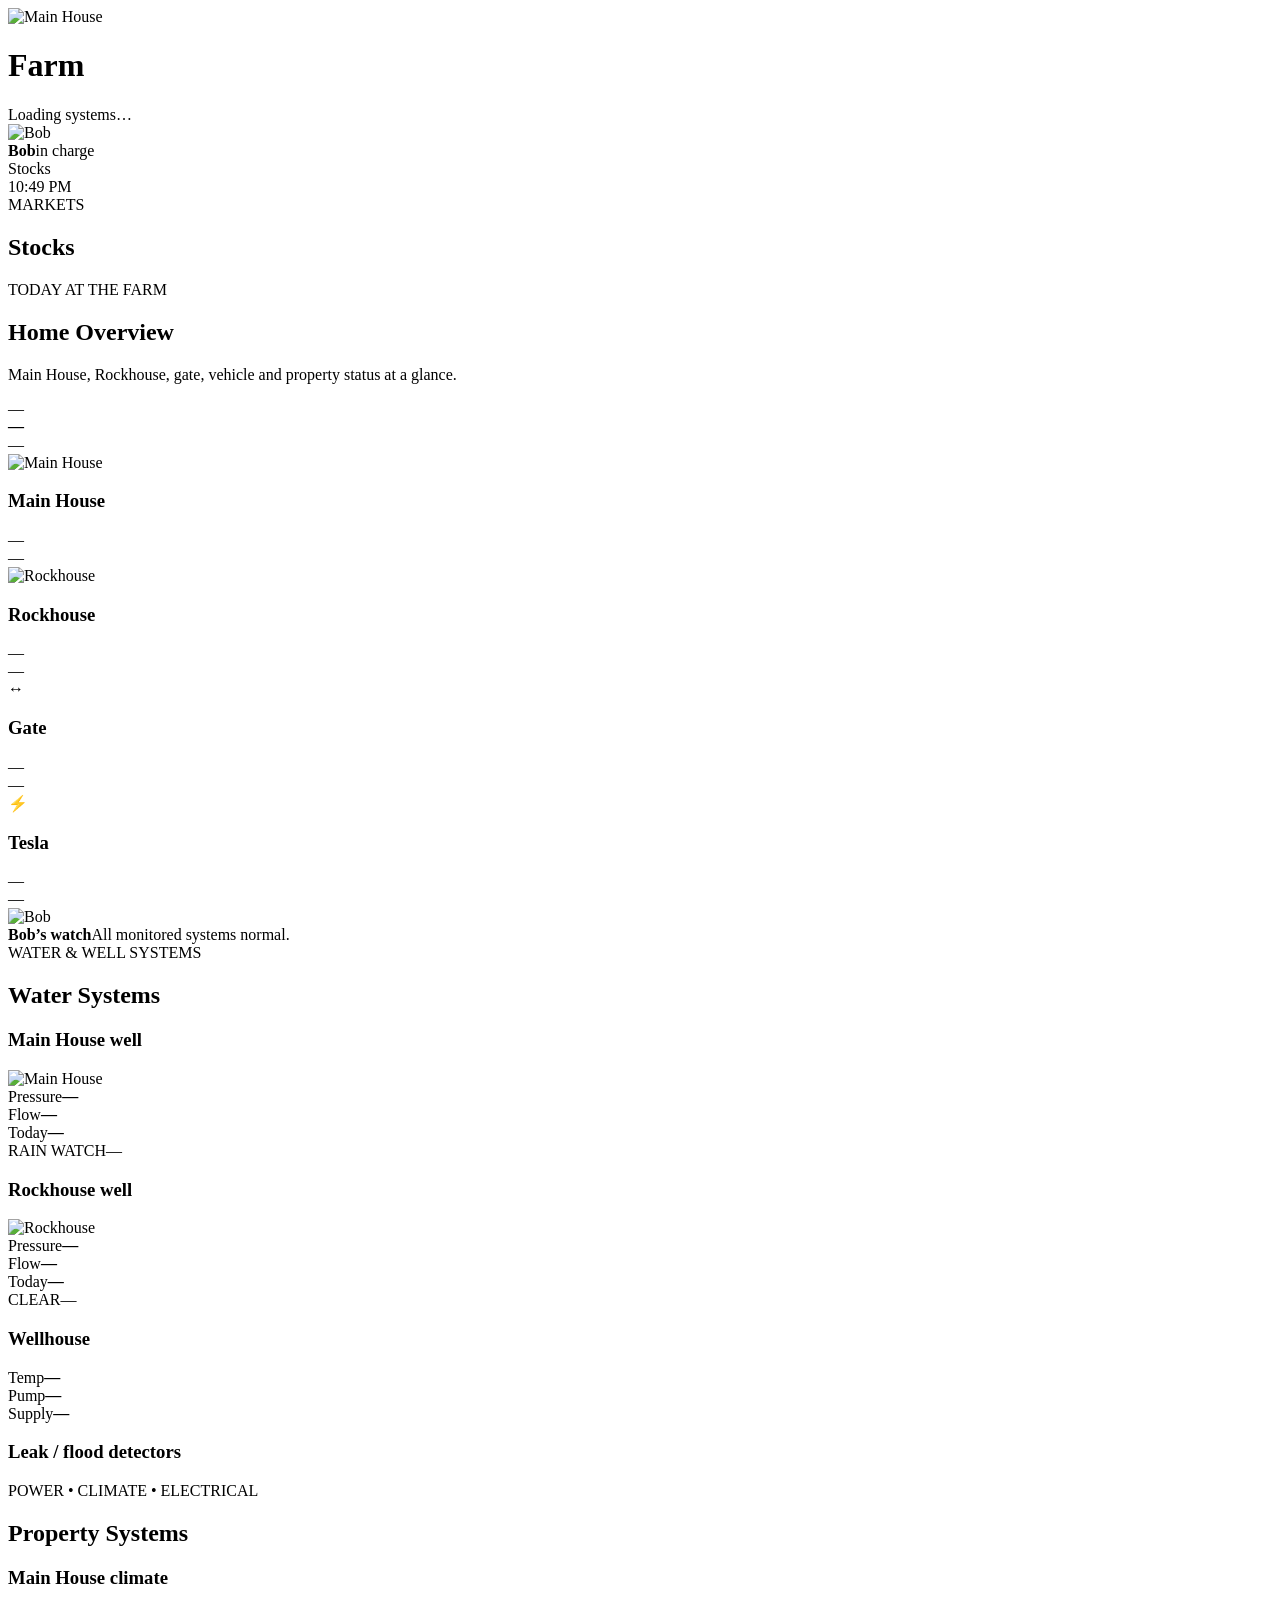
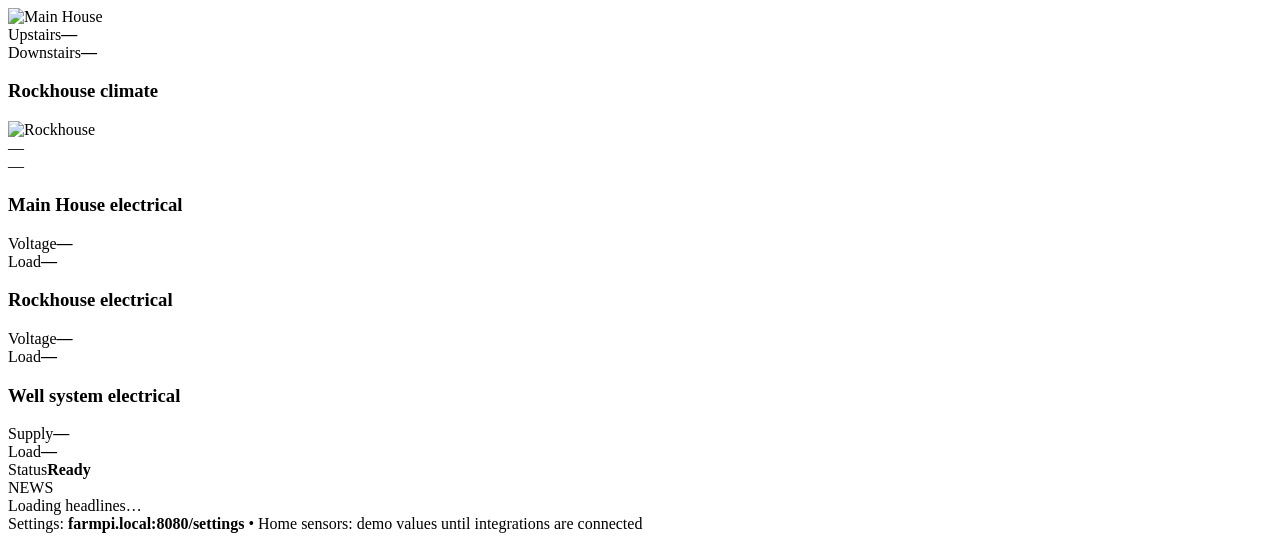
==== stockpi/templates/dashboard.html @ eccbd4d4 "Repair Farm dashboard and integrate custom artwork with safe fallbacks" ====
<!doctype html>
<html>
<head>
<meta charset="utf-8">
<meta name="viewport" content="width=device-width,initial-scale=1">
<title>Farm</title>
<link rel="stylesheet" href="/static/style.css">
</head>
<body class="farm-light">
<header>
  <div class="brand">
    <div class="brand-mark">
      <img src="/static/art1/main-house.png" data-fallback="/static/242E7528-C848-41B1-972E-24E23B4DE69F.png" onerror="useFallback(this)" alt="Main House">
    </div>
    <div><h1>Farm</h1><div id="status">Loading systems…</div></div>
  </div>
  <div class="header-right-wrap">
    <div class="bob-status">
      <img src="/static/art1/bob.png" data-fallback="/static/0CDB6933-4ACC-42AC-9089-600D0BDC904E.png" onerror="useFallback(this)" alt="Bob">
      <div><b>Bob</b><span>in charge</span></div>
    </div>
    <div class="header-right"><div id="screenName">Stocks</div><div id="clock"></div></div>
  </div>
</header>

<div class="rotation-dots" id="dots"></div>

<main class="screens">
<section class="screen active" data-screen="stocks">
  <div class="eyebrow">MARKETS</div><h2>Stocks</h2><div id="rows"></div>
</section>

<section class="screen" data-screen="home">
  <div class="eyebrow">TODAY AT THE FARM</div>
  <div class="hero-row"><div><h2>Home Overview</h2><p class="lede">Main House, Rockhouse, gate, vehicle and property status at a glance.</p></div><div class="weather"><div class="weather-temp" id="wTemp">—</div><div><b id="wCond">—</b><br><span id="wDetail">—</span></div></div></div>
  <div class="card-grid">
    <article class="card house art-card">
      <img class="card-art" src="/static/art1/main-house.png" data-fallback="/static/242E7528-C848-41B1-972E-24E23B4DE69F.png" onerror="useFallback(this)" alt="Main House">
      <h3>Main House</h3><div class="big" id="mainTemp">—</div><div class="muted" id="mainClimate">—</div>
    </article>
    <article class="card rock art-card">
      <img class="card-art" src="/static/art1/rockhouse.png" data-fallback="/static/38C388BD-A21A-4A6D-9EC6-14B5CC26F7C1.png" onerror="useFallback(this)" alt="Rockhouse">
      <h3>Rockhouse</h3><div class="big" id="rockTemp">—</div><div class="muted" id="rockClimate">—</div>
    </article>
    <article class="card gate"><div class="icon">↔</div><h3>Gate</h3><div class="big" id="gateState">—</div><div class="muted" id="gateDetail">—</div></article>
    <article class="card tesla"><div class="icon">⚡</div><h3>Tesla</h3><div class="big" id="teslaCharge">—</div><div class="muted" id="teslaDetail">—</div></article>
  </div>
  <div class="bob-note"><img src="/static/art1/bob.png" data-fallback="/static/0CDB6933-4ACC-42AC-9089-600D0BDC904E.png" onerror="useFallback(this)" alt="Bob"><div><b>Bob’s watch</b><span>All monitored systems normal.</span></div></div>
</section>

<section class="screen" data-screen="water">
  <div class="eyebrow">WATER & WELL SYSTEMS</div><h2>Water Systems</h2>
  <div class="water-grid">
    <article class="card water-card">
      <div class="card-title-art"><h3>Main House well</h3><img src="/static/art1/main-house.png" data-fallback="/static/242E7528-C848-41B1-972E-24E23B4DE69F.png" onerror="useFallback(this)" alt="Main House"></div>
      <div class="metric-row"><div><span>Pressure</span><b id="mwPressure">—</b></div><div><span>Flow</span><b id="mwFlow">—</b></div><div><span>Today</span><b id="mwToday">—</b></div></div>
      <div class="status-line"><span class="pill watch">RAIN WATCH</span><span id="mwQuality">—</span></div>
    </article>
    <article class="card water-card">
      <div class="card-title-art"><h3>Rockhouse well</h3><img src="/static/art1/rockhouse.png" data-fallback="/static/38C388BD-A21A-4A6D-9EC6-14B5CC26F7C1.png" onerror="useFallback(this)" alt="Rockhouse"></div>
      <div class="metric-row"><div><span>Pressure</span><b id="rwPressure">—</b></div><div><span>Flow</span><b id="rwFlow">—</b></div><div><span>Today</span><b id="rwToday">—</b></div></div>
      <div class="status-line"><span class="pill good">CLEAR</span><span id="rwQuality">—</span></div>
    </article>
    <article class="card well-card"><h3>Wellhouse</h3><div class="metric-row"><div><span>Temp</span><b id="whTemp">—</b></div><div><span>Pump</span><b id="whPump">—</b></div><div><span>Supply</span><b id="whVolt">—</b></div></div></article>
    <article class="card leak-card"><h3>Leak / flood detectors</h3><div class="leaks" id="leaks"></div></article>
  </div>
</section>

<section class="screen" data-screen="power">
  <div class="eyebrow">POWER • CLIMATE • ELECTRICAL</div><h2>Property Systems</h2>
  <div class="card-grid powercards">
    <article class="card"><div class="card-title-art"><h3>Main House climate</h3><img src="/static/art1/main-house.png" data-fallback="/static/242E7528-C848-41B1-972E-24E23B4DE69F.png" onerror="useFallback(this)" alt="Main House"></div><div class="split"><div><span>Upstairs</span><b id="upTemp">—</b></div><div><span>Downstairs</span><b id="downTemp">—</b></div></div></article>
    <article class="card"><div class="card-title-art"><h3>Rockhouse climate</h3><img src="/static/art1/rockhouse.png" data-fallback="/static/38C388BD-A21A-4A6D-9EC6-14B5CC26F7C1.png" onerror="useFallback(this)" alt="Rockhouse"></div><div class="big" id="rhTemp">—</div><div class="muted" id="rhHum">—</div></article>
    <article class="card"><h3>Main House electrical</h3><div class="split"><div><span>Voltage</span><b id="mVolt">—</b></div><div><span>Load</span><b id="mLoad">—</b></div></div></article>
    <article class="card"><h3>Rockhouse electrical</h3><div class="split"><div><span>Voltage</span><b id="rVolt">—</b></div><div><span>Load</span><b id="rLoad">—</b></div></div></article>
    <article class="card wide"><h3>Well system electrical</h3><div class="metric-row"><div><span>Supply</span><b id="wellVolt">—</b></div><div><span>Load</span><b id="wellLoad">—</b></div><div><span>Status</span><b class="ok">Ready</b></div></div></article>
  </div>
</section>
</main>

<section class="ticker-shell"><div class="ticker-label">NEWS</div><div class="ticker-window"><div id="tickerTrack" class="ticker-track"><span class="ticker-item">Loading headlines…</span></div></div></section>
<footer>Settings: <b>farmpi.local:8080/settings</b> <span id="demoFlag">• Home sensors: demo values until integrations are connected</span></footer>

<script>
function useFallback(img){const f=img.dataset.fallback;if(f){img.onerror=null;img.src=f;}}
const $=id=>document.getElementById(id), money=v=>v==null?'—':'$'+Number(v).toLocaleString(undefined,{minimumFractionDigits:2,maximumFractionDigits:2});
function fallbackAction(p,s){if(p==null)return'HOLD';let a=s.aggressive_buy??s.aggressive,st=s.strong_buy??s.strong;if(a!=null&&p<=a)return'AGGRESSIVE BUY';if(st!=null&&p<=st)return'STRONG BUY';if(s.buy!=null&&p<=s.buy)return'BUY';return'HOLD'}
async function updateStocks(){let[qs,ss,cs]=await Promise.all([fetch('/api/quotes').then(r=>r.json()),fetch('/api/stocks').then(r=>r.json()),fetch('/api/cloud-status').then(r=>r.json())]);let rows=$('rows');rows.innerHTML='';for(let s of ss){let q=qs.quotes[s.symbol]||{},a=(s.action||fallbackAction(q.price,s)).toUpperCase(),d=document.createElement('div');d.className='stock';d.innerHTML=`<div class="symbol">${s.symbol}</div><div class="price">${money(q.price)}</div><div class="pct ${q.pct>0?'up':q.pct<0?'down':''}">${q.pct==null?'—':(q.pct>0?'+':'')+q.pct.toFixed(2)+'%'}</div><div class="zones">Buy ≤ ${money(s.buy)} • Strong ≤ ${money(s.strong_buy??s.strong)}<div class="subline">${s.note||''}</div></div><div class="badge ${a.includes('BUY')?'buy':''}">${a}</div>`;rows.appendChild(d)}$('status').textContent=(cs.ok?'Systems online':'Using cached market feed')+' • '+new Date().toLocaleTimeString()}
async function updateHome(){let h=await fetch('/api/home').then(r=>r.json());$('wTemp').textContent=h.weather.temp+'°';$('wCond').textContent=h.weather.condition;$('wDetail').textContent=`High ${h.weather.high}° • Low ${h.weather.low}° • Rain ${h.weather.rain}% • Wind ${h.weather.wind} mph`;$('mainTemp').textContent=h.main.downstairs+'°F';$('mainClimate').textContent=`Upstairs ${h.main.upstairs}° • Humidity ${h.main.humidity}%`;$('rockTemp').textContent=h.rockhouse.temp+'°F';$('rockClimate').textContent=`Humidity ${h.rockhouse.humidity}% • ${h.rockhouse.power_kw} kW`;$('gateState').textContent=h.gate.state;$('gateDetail').textContent=`Battery ${h.gate.battery}V • ${h.gate.network} • ${h.gate.last_event}`;$('teslaCharge').textContent=h.tesla.charge+'%';$('teslaDetail').textContent=`${h.tesla.range} mi • ${h.tesla.charging} • ${h.tesla.location}`;let m=h.water.main,r=h.water.rockhouse;$('mwPressure').textContent=m.pressure+' psi';$('mwFlow').textContent=m.flow+' gpm';$('mwToday').textContent=m.today+' gal';$('mwQuality').textContent=m.quality;$('rwPressure').textContent=r.pressure+' psi';$('rwFlow').textContent=r.flow+' gpm';$('rwToday').textContent=r.today+' gal';$('rwQuality').textContent=r.quality;$('whTemp').textContent=h.wellhouse.temp+'°F';$('whPump').textContent=h.wellhouse.pump;$('whVolt').textContent=h.wellhouse.voltage+' V';$('leaks').innerHTML=Object.entries(h.water.leaks).map(([k,v])=>`<div><span>${k[0].toUpperCase()+k.slice(1)}</span><b class="ok">● ${v}</b></div>`).join('');$('upTemp').textContent=h.main.upstairs+'°F';$('downTemp').textContent=h.main.downstairs+'°F';$('rhTemp').textContent=h.rockhouse.temp+'°F';$('rhHum').textContent='Humidity '+h.rockhouse.humidity+'%';let e=h.electrical;$('mVolt').textContent=e.main_voltage+' V';$('mLoad').textContent=e.main_load_kw+' kW';$('rVolt').textContent=e.rockhouse_voltage+' V';$('rLoad').textContent=e.rockhouse_load_kw+' kW';$('wellVolt').textContent=e.well_voltage+' V';$('wellLoad').textContent=e.well_load_kw+' kW'}
async function updateNews(){let n=await fetch('/api/news').then(r=>r.json()),items=(n.news||[]).slice(0,30),html=items.map(i=>`<span class="ticker-item"><b>${i.category==='PORTFOLIO'?i.symbol:i.category}</b> ${i.title}</span>`).join('<span class="ticker-sep">◆</span>');$('tickerTrack').innerHTML=`<div class="ticker-group">${html}</div><div class="ticker-group">${html}</div>`}
let cfg={rotation_enabled:true,rotation_seconds:18,screens:['stocks','home','water','power']},idx=0,timer;async function loadRotation(){cfg=await fetch('/api/dashboard-settings').then(r=>r.json());document.body.className=cfg.theme==='dark'?'farm-dark':'farm-light';buildDots();schedule()}function buildDots(){$('dots').innerHTML=cfg.screens.map((s,i)=>`<button class="dot ${i===idx?'active':''}" onclick="showScreen(${i})" aria-label="${s}"></button>`).join('')}function showScreen(i){idx=i%cfg.screens.length;document.querySelectorAll('.screen').forEach(x=>x.classList.toggle('active',x.dataset.screen===cfg.screens[idx]));$('screenName').textContent=({stocks:'Stocks',home:'Home Overview',water:'Water Systems',power:'Power / Climate / Electrical'})[cfg.screens[idx]];buildDots();schedule()}function schedule(){clearTimeout(timer);if(cfg.rotation_enabled)timer=setTimeout(()=>showScreen((idx+1)%cfg.screens.length),cfg.rotation_seconds*1000)}
setInterval(()=>$('clock').textContent=new Date().toLocaleTimeString([],{hour:'2-digit',minute:'2-digit'}),1000);updateStocks();updateHome();updateNews();loadRotation();setInterval(updateStocks,5000);setInterval(updateHome,15000);setInterval(updateNews,300000);
</script>
</body>
</html>
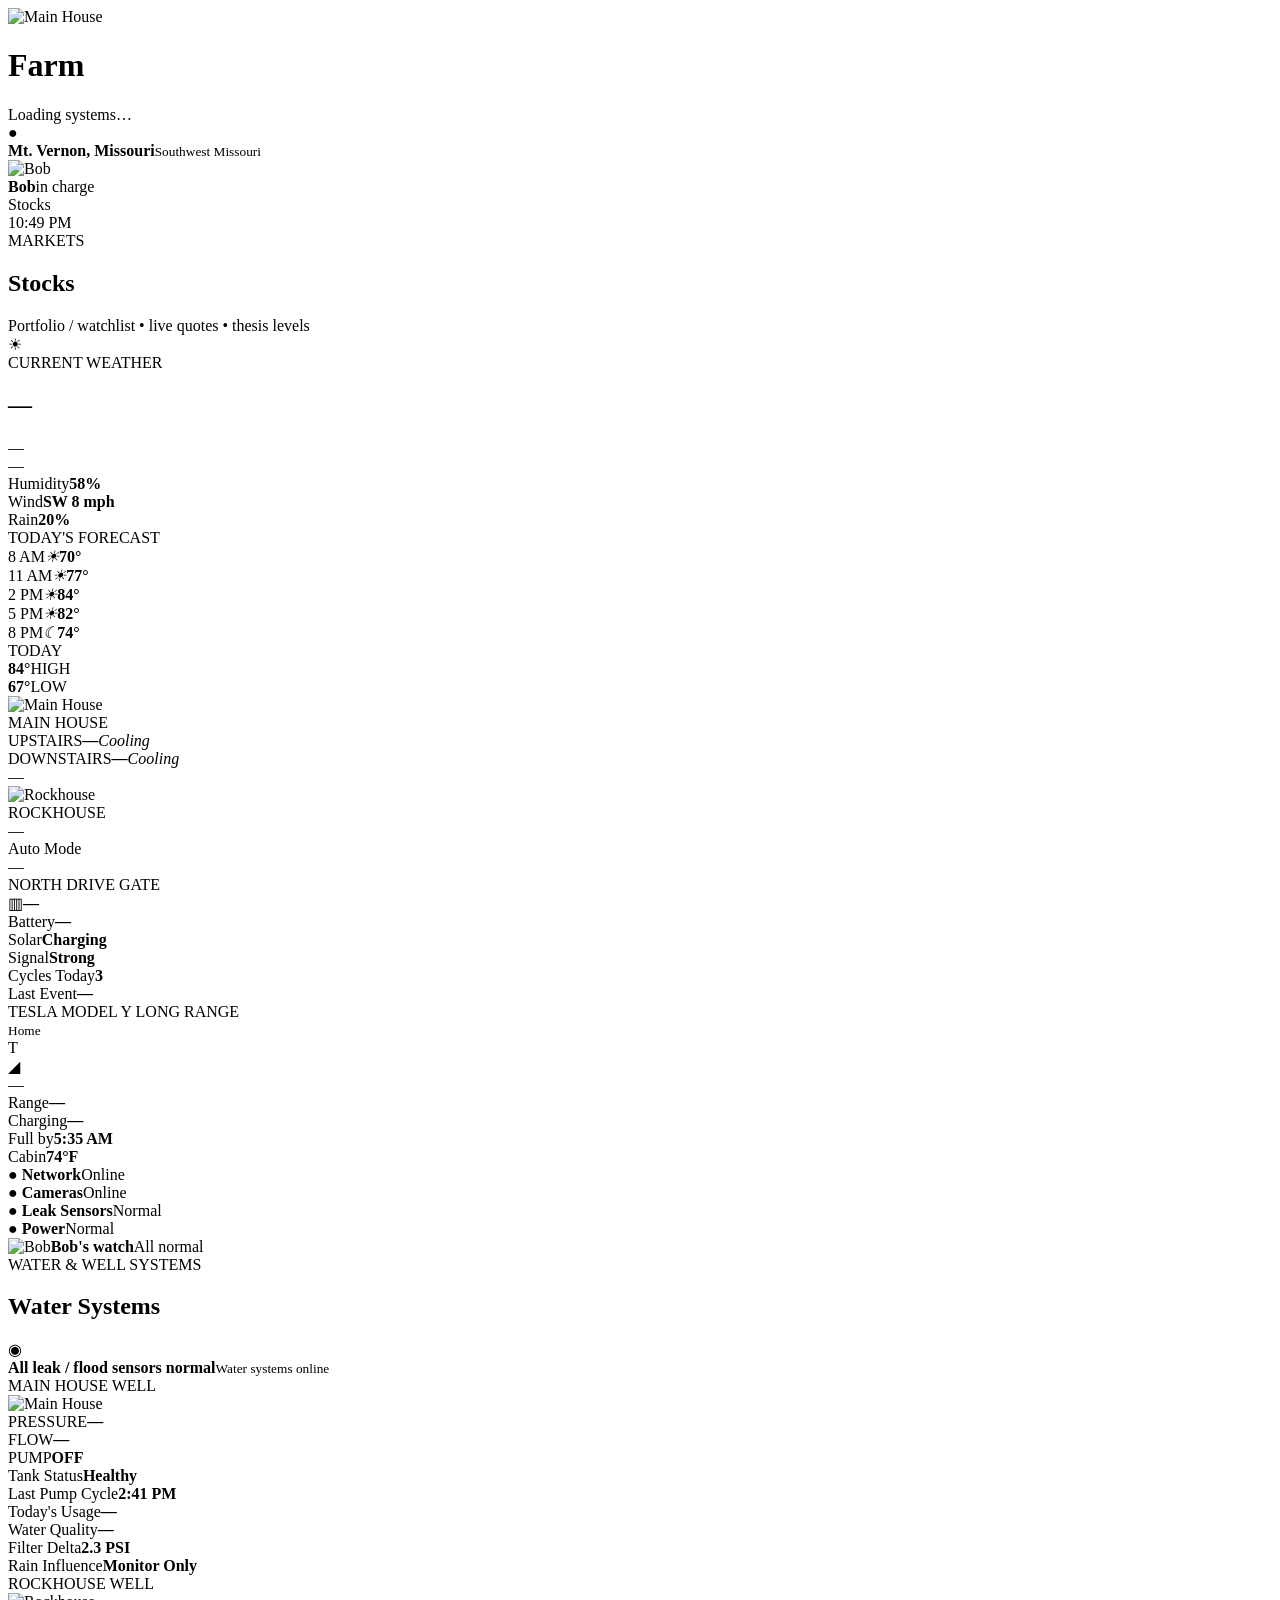
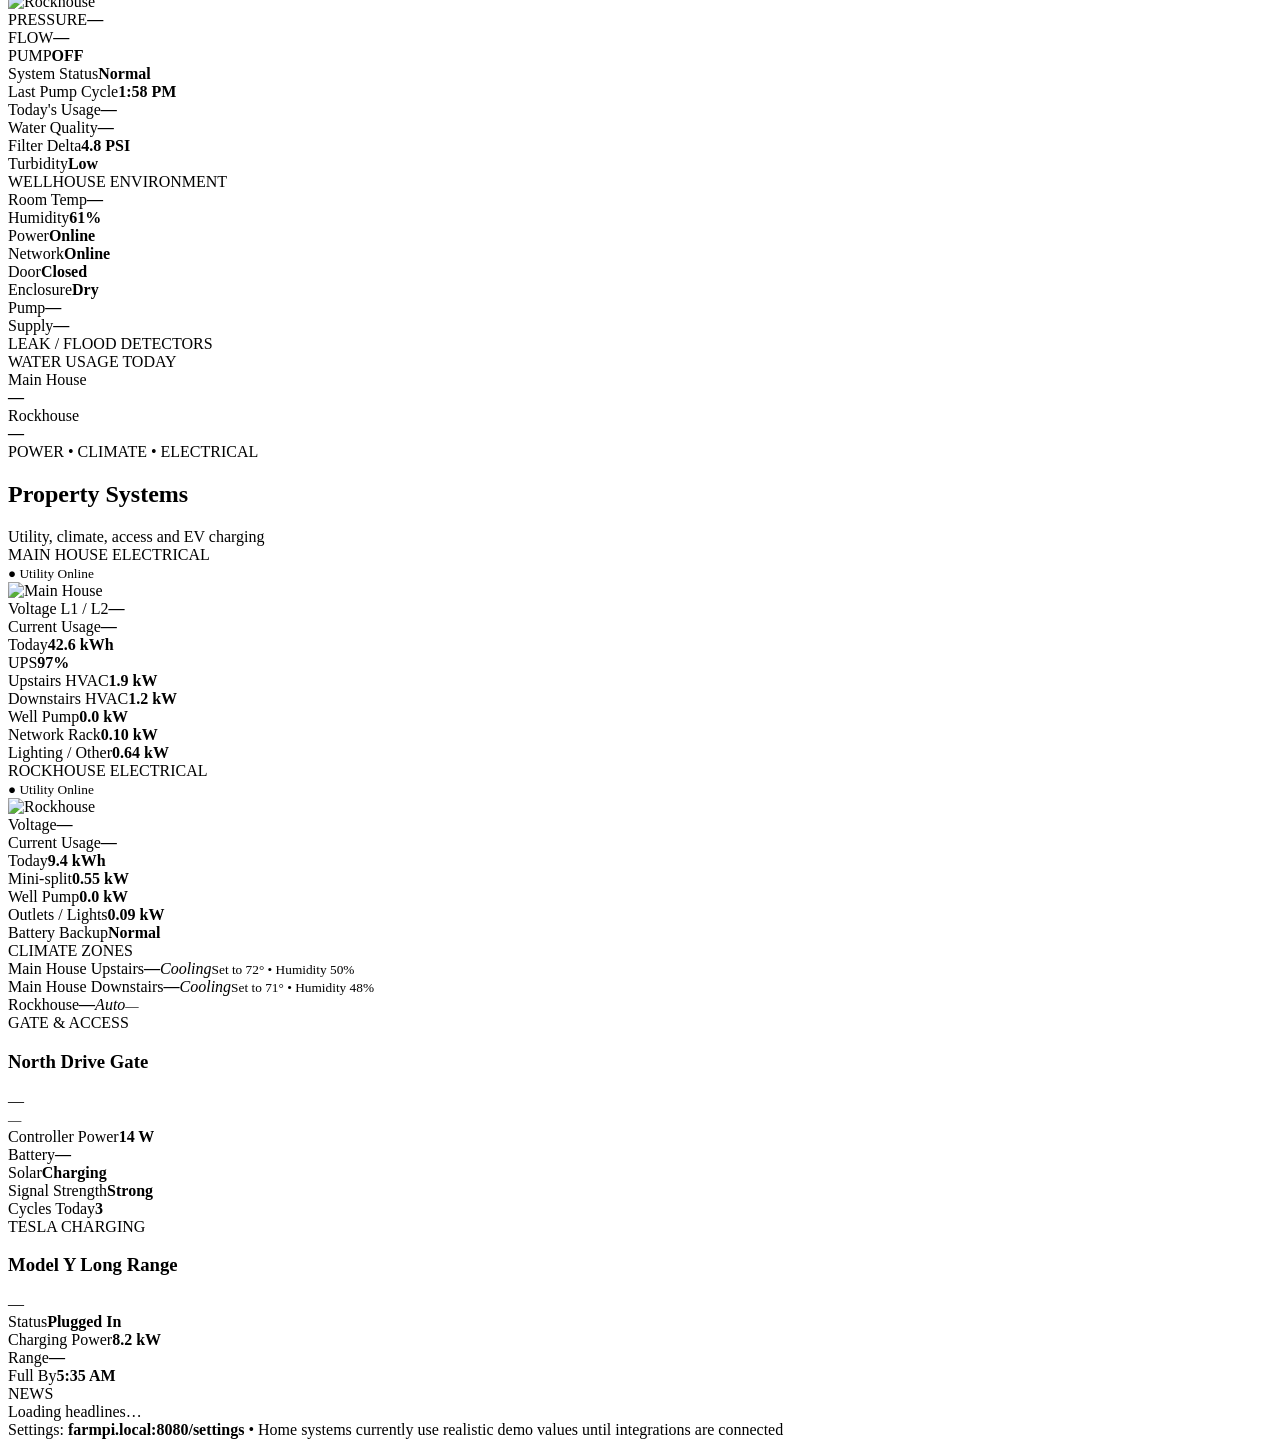
==== commit 0b24c58b: "Polish Farm dashboard to match light airy previews" ====
--- a/stockpi/templates/dashboard.html
+++ b/stockpi/templates/dashboard.html
@@ -7,89 +7,94 @@
 <link rel="stylesheet" href="/static/style.css">
 </head>
 <body class="farm-light">
-<header>
+<header class="topbar">
   <div class="brand">
-    <div class="brand-mark">
-      <img src="/static/art1/main-house.png" data-fallback="/static/242E7528-C848-41B1-972E-24E23B4DE69F.png" onerror="useFallback(this)" alt="Main House">
-    </div>
+    <div class="brand-mark"><img src="/static/38C388BD-A21A-4A6D-9EC6-14B5CC26F7C1.png" alt="Main House"></div>
     <div><h1>Farm</h1><div id="status">Loading systems…</div></div>
   </div>
+  <div class="location-block"><span class="pin">●</span><div><b>Mt. Vernon, Missouri</b><small>Southwest Missouri</small></div></div>
   <div class="header-right-wrap">
-    <div class="bob-status">
-      <img src="/static/art1/bob.png" data-fallback="/static/0CDB6933-4ACC-42AC-9089-600D0BDC904E.png" onerror="useFallback(this)" alt="Bob">
-      <div><b>Bob</b><span>in charge</span></div>
-    </div>
+    <div class="bob-status"><img src="/static/0CDB6933-4ACC-42AC-9089-600D0BDC904E.png" alt="Bob"><div><b>Bob</b><span>in charge</span></div></div>
     <div class="header-right"><div id="screenName">Stocks</div><div id="clock"></div></div>
   </div>
 </header>
-
 <div class="rotation-dots" id="dots"></div>
 
 <main class="screens">
 <section class="screen active" data-screen="stocks">
-  <div class="eyebrow">MARKETS</div><h2>Stocks</h2><div id="rows"></div>
+  <div class="screen-heading"><div><div class="eyebrow">MARKETS</div><h2>Stocks</h2></div><div class="section-caption">Portfolio / watchlist • live quotes • thesis levels</div></div>
+  <div id="rows" class="stock-list"></div>
 </section>
 
 <section class="screen" data-screen="home">
-  <div class="eyebrow">TODAY AT THE FARM</div>
-  <div class="hero-row"><div><h2>Home Overview</h2><p class="lede">Main House, Rockhouse, gate, vehicle and property status at a glance.</p></div><div class="weather"><div class="weather-temp" id="wTemp">—</div><div><b id="wCond">—</b><br><span id="wDetail">—</span></div></div></div>
-  <div class="card-grid">
-    <article class="card house art-card">
-      <img class="card-art" src="/static/art1/main-house.png" data-fallback="/static/242E7528-C848-41B1-972E-24E23B4DE69F.png" onerror="useFallback(this)" alt="Main House">
-      <h3>Main House</h3><div class="big" id="mainTemp">—</div><div class="muted" id="mainClimate">—</div>
+  <div class="home-weather-grid">
+    <article class="weather-hero panel">
+      <div class="weather-icon">☀︎</div>
+      <div><span class="kicker">CURRENT WEATHER</span><h2 class="weather-title" id="wCond">—</h2><div class="weather-number" id="wTemp">—</div><div class="muted" id="wDetail">—</div></div>
+      <div class="weather-mini"><div><span>Humidity</span><b>58%</b></div><div><span>Wind</span><b>SW 8 mph</b></div><div><span>Rain</span><b>20%</b></div></div>
     </article>
-    <article class="card rock art-card">
-      <img class="card-art" src="/static/art1/rockhouse.png" data-fallback="/static/38C388BD-A21A-4A6D-9EC6-14B5CC26F7C1.png" onerror="useFallback(this)" alt="Rockhouse">
-      <h3>Rockhouse</h3><div class="big" id="rockTemp">—</div><div class="muted" id="rockClimate">—</div>
+    <article class="forecast panel">
+      <div class="panel-title">TODAY'S FORECAST</div>
+      <div class="forecast-row"><div><span>8 AM</span><i>☀︎</i><b>70°</b></div><div><span>11 AM</span><i>☀︎</i><b>77°</b></div><div><span>2 PM</span><i>☀︎</i><b>84°</b></div><div><span>5 PM</span><i>☀︎</i><b>82°</b></div><div><span>8 PM</span><i>☾</i><b>74°</b></div></div>
     </article>
-    <article class="card gate"><div class="icon">↔</div><h3>Gate</h3><div class="big" id="gateState">—</div><div class="muted" id="gateDetail">—</div></article>
-    <article class="card tesla"><div class="icon">⚡</div><h3>Tesla</h3><div class="big" id="teslaCharge">—</div><div class="muted" id="teslaDetail">—</div></article>
+    <article class="today panel"><div class="panel-title">TODAY</div><div class="today-high"><b>84°</b><span>HIGH</span></div><div class="today-low"><b>67°</b><span>LOW</span></div></article>
   </div>
-  <div class="bob-note"><img src="/static/art1/bob.png" data-fallback="/static/0CDB6933-4ACC-42AC-9089-600D0BDC904E.png" onerror="useFallback(this)" alt="Bob"><div><b>Bob’s watch</b><span>All monitored systems normal.</span></div></div>
+
+  <div class="overview-grid">
+    <article class="property-card main-house-card panel">
+      <img class="property-art" src="/static/38C388BD-A21A-4A6D-9EC6-14B5CC26F7C1.png" alt="Main House">
+      <div class="property-body"><div class="panel-title purple">MAIN HOUSE</div><div class="zone"><span>UPSTAIRS</span><b id="mainUp">—</b><em>Cooling</em></div><div class="zone"><span>DOWNSTAIRS</span><b id="mainTemp">—</b><em>Cooling</em></div><div class="muted" id="mainClimate">—</div></div>
+    </article>
+    <article class="property-card rockhouse-card panel">
+      <img class="property-art" src="/static/242E7528-C848-41B1-972E-24E23B4DE69F.png" alt="Rockhouse">
+      <div class="property-body"><div class="panel-title green">ROCKHOUSE</div><div class="single-temp" id="rockTemp">—</div><div class="green-text">Auto Mode</div><div class="muted" id="rockClimate">—</div></div>
+    </article>
+    <article class="gate-card panel"><div class="panel-title gold">NORTH DRIVE GATE</div><div class="gate-state"><span>▥</span><b id="gateState">—</b></div><div class="detail-list"><div><span>Battery</span><b id="gateBattery">—</b></div><div><span>Solar</span><b class="ok">Charging</b></div><div><span>Signal</span><b class="ok">Strong</b></div><div><span>Cycles Today</span><b>3</b></div><div><span>Last Event</span><b id="gateLast">—</b></div></div></article>
+    <article class="tesla-card panel"><div class="tesla-head"><div><div class="panel-title rose">TESLA MODEL Y LONG RANGE</div><small>Home</small></div><div class="tesla-t">T</div></div><div class="tesla-visual"><div class="car-shape">◢</div><div><div class="battery-number" id="teslaCharge">—</div><div class="charge-bar"><span></span></div></div></div><div class="detail-list two-col"><div><span>Range</span><b id="teslaRange">—</b></div><div><span>Charging</span><b id="teslaCharging">—</b></div><div><span>Full by</span><b>5:35 AM</b></div><div><span>Cabin</span><b>74°F</b></div></div></article>
+  </div>
+  <div class="status-strip"><div>● <b>Network</b><span>Online</span></div><div>● <b>Cameras</b><span>Online</span></div><div>● <b>Leak Sensors</b><span>Normal</span></div><div>● <b>Power</b><span>Normal</span></div><div class="bob-mini"><img src="/static/0CDB6933-4ACC-42AC-9089-600D0BDC904E.png" alt="Bob"><b>Bob's watch</b><span>All normal</span></div></div>
 </section>
 
 <section class="screen" data-screen="water">
-  <div class="eyebrow">WATER & WELL SYSTEMS</div><h2>Water Systems</h2>
-  <div class="water-grid">
-    <article class="card water-card">
-      <div class="card-title-art"><h3>Main House well</h3><img src="/static/art1/main-house.png" data-fallback="/static/242E7528-C848-41B1-972E-24E23B4DE69F.png" onerror="useFallback(this)" alt="Main House"></div>
-      <div class="metric-row"><div><span>Pressure</span><b id="mwPressure">—</b></div><div><span>Flow</span><b id="mwFlow">—</b></div><div><span>Today</span><b id="mwToday">—</b></div></div>
-      <div class="status-line"><span class="pill watch">RAIN WATCH</span><span id="mwQuality">—</span></div>
-    </article>
-    <article class="card water-card">
-      <div class="card-title-art"><h3>Rockhouse well</h3><img src="/static/art1/rockhouse.png" data-fallback="/static/38C388BD-A21A-4A6D-9EC6-14B5CC26F7C1.png" onerror="useFallback(this)" alt="Rockhouse"></div>
-      <div class="metric-row"><div><span>Pressure</span><b id="rwPressure">—</b></div><div><span>Flow</span><b id="rwFlow">—</b></div><div><span>Today</span><b id="rwToday">—</b></div></div>
-      <div class="status-line"><span class="pill good">CLEAR</span><span id="rwQuality">—</span></div>
-    </article>
-    <article class="card well-card"><h3>Wellhouse</h3><div class="metric-row"><div><span>Temp</span><b id="whTemp">—</b></div><div><span>Pump</span><b id="whPump">—</b></div><div><span>Supply</span><b id="whVolt">—</b></div></div></article>
-    <article class="card leak-card"><h3>Leak / flood detectors</h3><div class="leaks" id="leaks"></div></article>
+  <div class="screen-heading"><div><div class="eyebrow">WATER & WELL SYSTEMS</div><h2>Water Systems</h2></div><div class="water-banner"><span>◉</span><div><b>All leak / flood sensors normal</b><small>Water systems online</small></div></div></div>
+  <div class="water-top-grid">
+    <article class="well-panel panel purple-border"><div class="card-title-art"><div class="panel-title purple">MAIN HOUSE WELL</div><img src="/static/38C388BD-A21A-4A6D-9EC6-14B5CC26F7C1.png" alt="Main House"></div><div class="three-metrics"><div><span>PRESSURE</span><b id="mwPressure">—</b></div><div><span>FLOW</span><b id="mwFlow">—</b></div><div><span>PUMP</span><b>OFF</b></div></div><div class="detail-list two-col"><div><span>Tank Status</span><b class="ok">Healthy</b></div><div><span>Last Pump Cycle</span><b>2:41 PM</b></div><div><span>Today's Usage</span><b id="mwToday">—</b></div><div><span>Water Quality</span><b id="mwQuality">—</b></div><div><span>Filter Delta</span><b>2.3 PSI</b></div><div><span>Rain Influence</span><b>Monitor Only</b></div></div></article>
+    <article class="well-panel panel green-border"><div class="card-title-art"><div class="panel-title green">ROCKHOUSE WELL</div><img src="/static/242E7528-C848-41B1-972E-24E23B4DE69F.png" alt="Rockhouse"></div><div class="three-metrics"><div><span>PRESSURE</span><b id="rwPressure">—</b></div><div><span>FLOW</span><b id="rwFlow">—</b></div><div><span>PUMP</span><b>OFF</b></div></div><div class="detail-list two-col"><div><span>System Status</span><b class="ok">Normal</b></div><div><span>Last Pump Cycle</span><b>1:58 PM</b></div><div><span>Today's Usage</span><b id="rwToday">—</b></div><div><span>Water Quality</span><b id="rwQuality">—</b></div><div><span>Filter Delta</span><b>4.8 PSI</b></div><div><span>Turbidity</span><b class="ok">Low</b></div></div></article>
+    <article class="environment-panel panel"><div class="panel-title blue">WELLHOUSE ENVIRONMENT</div><div class="environment-grid"><div><span>Room Temp</span><b id="whTemp">—</b></div><div><span>Humidity</span><b>61%</b></div><div><span>Power</span><b class="ok">Online</b></div><div><span>Network</span><b class="ok">Online</b></div><div><span>Door</span><b class="ok">Closed</b></div><div><span>Enclosure</span><b>Dry</b></div><div><span>Pump</span><b id="whPump">—</b></div><div><span>Supply</span><b id="whVolt">—</b></div></div></article>
+  </div>
+  <div class="water-bottom-grid">
+    <article class="panel"><div class="panel-title blue">LEAK / FLOOD DETECTORS</div><div class="leaks rich" id="leaks"></div></article>
+    <article class="panel usage-card"><div class="panel-title purple">WATER USAGE TODAY</div><div class="usage-row"><span>Main House</span><div class="usage-bar"><i id="mainUsageBar"></i></div><b id="mainUsageText">—</b></div><div class="usage-row"><span>Rockhouse</span><div class="usage-bar greenbar"><i id="rockUsageBar"></i></div><b id="rockUsageText">—</b></div></article>
   </div>
 </section>
 
 <section class="screen" data-screen="power">
-  <div class="eyebrow">POWER • CLIMATE • ELECTRICAL</div><h2>Property Systems</h2>
-  <div class="card-grid powercards">
-    <article class="card"><div class="card-title-art"><h3>Main House climate</h3><img src="/static/art1/main-house.png" data-fallback="/static/242E7528-C848-41B1-972E-24E23B4DE69F.png" onerror="useFallback(this)" alt="Main House"></div><div class="split"><div><span>Upstairs</span><b id="upTemp">—</b></div><div><span>Downstairs</span><b id="downTemp">—</b></div></div></article>
-    <article class="card"><div class="card-title-art"><h3>Rockhouse climate</h3><img src="/static/art1/rockhouse.png" data-fallback="/static/38C388BD-A21A-4A6D-9EC6-14B5CC26F7C1.png" onerror="useFallback(this)" alt="Rockhouse"></div><div class="big" id="rhTemp">—</div><div class="muted" id="rhHum">—</div></article>
-    <article class="card"><h3>Main House electrical</h3><div class="split"><div><span>Voltage</span><b id="mVolt">—</b></div><div><span>Load</span><b id="mLoad">—</b></div></div></article>
-    <article class="card"><h3>Rockhouse electrical</h3><div class="split"><div><span>Voltage</span><b id="rVolt">—</b></div><div><span>Load</span><b id="rLoad">—</b></div></div></article>
-    <article class="card wide"><h3>Well system electrical</h3><div class="metric-row"><div><span>Supply</span><b id="wellVolt">—</b></div><div><span>Load</span><b id="wellLoad">—</b></div><div><span>Status</span><b class="ok">Ready</b></div></div></article>
+  <div class="screen-heading"><div><div class="eyebrow">POWER • CLIMATE • ELECTRICAL</div><h2>Property Systems</h2></div><div class="section-caption">Utility, climate, access and EV charging</div></div>
+  <div class="power-top-grid">
+    <article class="electrical-card panel purple-border"><div class="card-title-art"><div><div class="panel-title purple">MAIN HOUSE ELECTRICAL</div><small class="ok">● Utility Online</small></div><img src="/static/38C388BD-A21A-4A6D-9EC6-14B5CC26F7C1.png" alt="Main House"></div><div class="electrical-summary"><div><span>Voltage L1 / L2</span><b id="mVolt">—</b></div><div><span>Current Usage</span><b id="mLoad">—</b></div><div><span>Today</span><b>42.6 kWh</b></div><div><span>UPS</span><b class="ok">97%</b></div></div><div class="load-list"><div><span>Upstairs HVAC</span><i style="--w:78%"></i><b>1.9 kW</b></div><div><span>Downstairs HVAC</span><i style="--w:54%"></i><b>1.2 kW</b></div><div><span>Well Pump</span><i style="--w:0%"></i><b>0.0 kW</b></div><div><span>Network Rack</span><i style="--w:12%"></i><b>0.10 kW</b></div><div><span>Lighting / Other</span><i style="--w:32%"></i><b>0.64 kW</b></div></div></article>
+    <article class="electrical-card panel green-border"><div class="card-title-art"><div><div class="panel-title green">ROCKHOUSE ELECTRICAL</div><small class="ok">● Utility Online</small></div><img src="/static/242E7528-C848-41B1-972E-24E23B4DE69F.png" alt="Rockhouse"></div><div class="electrical-summary three"><div><span>Voltage</span><b id="rVolt">—</b></div><div><span>Current Usage</span><b id="rLoad">—</b></div><div><span>Today</span><b>9.4 kWh</b></div></div><div class="load-list"><div><span>Mini-split</span><i style="--w:58%"></i><b>0.55 kW</b></div><div><span>Well Pump</span><i style="--w:0%"></i><b>0.0 kW</b></div><div><span>Outlets / Lights</span><i style="--w:16%"></i><b>0.09 kW</b></div></div><div class="backup-line"><span>Battery Backup</span><b class="ok">Normal</b></div></article>
+    <article class="climate-card panel"><div class="panel-title purple">CLIMATE ZONES</div><div class="climate-zone"><span>Main House Upstairs</span><b id="upTemp">—</b><em>Cooling</em><small>Set to 72° • Humidity 50%</small></div><div class="climate-zone"><span>Main House Downstairs</span><b id="downTemp">—</b><em>Cooling</em><small>Set to 71° • Humidity 48%</small></div><div class="climate-zone rock-zone"><span>Rockhouse</span><b id="rhTemp">—</b><em>Auto</em><small id="rhHum">—</small></div></article>
+  </div>
+  <div class="power-bottom-grid">
+    <article class="gate-wide panel"><div><div class="panel-title gold">GATE & ACCESS</div><h3>North Drive Gate</h3><div class="gate-large" id="gateStatePower">—</div><small id="gateLastPower">—</small></div><div class="gate-stats"><div><span>Controller Power</span><b>14 W</b></div><div><span>Battery</span><b id="gateBatteryPower">—</b></div><div><span>Solar</span><b class="ok">Charging</b></div><div><span>Signal Strength</span><b class="ok">Strong</b></div><div><span>Cycles Today</span><b>3</b></div></div></article>
+    <article class="tesla-wide panel"><div><div class="panel-title rose">TESLA CHARGING</div><h3>Model Y Long Range</h3><div class="tesla-status-row"><div class="battery-number" id="teslaChargePower">—</div><div class="charge-bar"><span></span></div></div></div><div class="tesla-wide-stats"><div><span>Status</span><b class="ok">Plugged In</b></div><div><span>Charging Power</span><b>8.2 kW</b></div><div><span>Range</span><b id="teslaRangePower">—</b></div><div><span>Full By</span><b>5:35 AM</b></div></div></article>
   </div>
 </section>
 </main>
 
 <section class="ticker-shell"><div class="ticker-label">NEWS</div><div class="ticker-window"><div id="tickerTrack" class="ticker-track"><span class="ticker-item">Loading headlines…</span></div></div></section>
-<footer>Settings: <b>farmpi.local:8080/settings</b> <span id="demoFlag">• Home sensors: demo values until integrations are connected</span></footer>
+<footer>Settings: <b>farmpi.local:8080/settings</b> <span id="demoFlag">• Home systems currently use realistic demo values until integrations are connected</span></footer>
 
 <script>
-function useFallback(img){const f=img.dataset.fallback;if(f){img.onerror=null;img.src=f;}}
 const $=id=>document.getElementById(id), money=v=>v==null?'—':'$'+Number(v).toLocaleString(undefined,{minimumFractionDigits:2,maximumFractionDigits:2});
 function fallbackAction(p,s){if(p==null)return'HOLD';let a=s.aggressive_buy??s.aggressive,st=s.strong_buy??s.strong;if(a!=null&&p<=a)return'AGGRESSIVE BUY';if(st!=null&&p<=st)return'STRONG BUY';if(s.buy!=null&&p<=s.buy)return'BUY';return'HOLD'}
 async function updateStocks(){let[qs,ss,cs]=await Promise.all([fetch('/api/quotes').then(r=>r.json()),fetch('/api/stocks').then(r=>r.json()),fetch('/api/cloud-status').then(r=>r.json())]);let rows=$('rows');rows.innerHTML='';for(let s of ss){let q=qs.quotes[s.symbol]||{},a=(s.action||fallbackAction(q.price,s)).toUpperCase(),d=document.createElement('div');d.className='stock';d.innerHTML=`<div class="symbol">${s.symbol}</div><div class="price">${money(q.price)}</div><div class="pct ${q.pct>0?'up':q.pct<0?'down':''}">${q.pct==null?'—':(q.pct>0?'+':'')+q.pct.toFixed(2)+'%'}</div><div class="zones">Buy ≤ ${money(s.buy)} • Strong ≤ ${money(s.strong_buy??s.strong)}<div class="subline">${s.note||''}</div></div><div class="badge ${a.includes('BUY')?'buy':''}">${a}</div>`;rows.appendChild(d)}$('status').textContent=(cs.ok?'Systems online':'Using cached market feed')+' • '+new Date().toLocaleTimeString()}
-async function updateHome(){let h=await fetch('/api/home').then(r=>r.json());$('wTemp').textContent=h.weather.temp+'°';$('wCond').textContent=h.weather.condition;$('wDetail').textContent=`High ${h.weather.high}° • Low ${h.weather.low}° • Rain ${h.weather.rain}% • Wind ${h.weather.wind} mph`;$('mainTemp').textContent=h.main.downstairs+'°F';$('mainClimate').textContent=`Upstairs ${h.main.upstairs}° • Humidity ${h.main.humidity}%`;$('rockTemp').textContent=h.rockhouse.temp+'°F';$('rockClimate').textContent=`Humidity ${h.rockhouse.humidity}% • ${h.rockhouse.power_kw} kW`;$('gateState').textContent=h.gate.state;$('gateDetail').textContent=`Battery ${h.gate.battery}V • ${h.gate.network} • ${h.gate.last_event}`;$('teslaCharge').textContent=h.tesla.charge+'%';$('teslaDetail').textContent=`${h.tesla.range} mi • ${h.tesla.charging} • ${h.tesla.location}`;let m=h.water.main,r=h.water.rockhouse;$('mwPressure').textContent=m.pressure+' psi';$('mwFlow').textContent=m.flow+' gpm';$('mwToday').textContent=m.today+' gal';$('mwQuality').textContent=m.quality;$('rwPressure').textContent=r.pressure+' psi';$('rwFlow').textContent=r.flow+' gpm';$('rwToday').textContent=r.today+' gal';$('rwQuality').textContent=r.quality;$('whTemp').textContent=h.wellhouse.temp+'°F';$('whPump').textContent=h.wellhouse.pump;$('whVolt').textContent=h.wellhouse.voltage+' V';$('leaks').innerHTML=Object.entries(h.water.leaks).map(([k,v])=>`<div><span>${k[0].toUpperCase()+k.slice(1)}</span><b class="ok">● ${v}</b></div>`).join('');$('upTemp').textContent=h.main.upstairs+'°F';$('downTemp').textContent=h.main.downstairs+'°F';$('rhTemp').textContent=h.rockhouse.temp+'°F';$('rhHum').textContent='Humidity '+h.rockhouse.humidity+'%';let e=h.electrical;$('mVolt').textContent=e.main_voltage+' V';$('mLoad').textContent=e.main_load_kw+' kW';$('rVolt').textContent=e.rockhouse_voltage+' V';$('rLoad').textContent=e.rockhouse_load_kw+' kW';$('wellVolt').textContent=e.well_voltage+' V';$('wellLoad').textContent=e.well_load_kw+' kW'}
+async function updateHome(){let h=await fetch('/api/home').then(r=>r.json());$('wTemp').textContent=h.weather.temp+'°F';$('wCond').textContent=h.weather.condition;$('wDetail').textContent=`High ${h.weather.high}° • Low ${h.weather.low}° • Rain ${h.weather.rain}% • Wind ${h.weather.wind} mph`;$('mainUp').textContent=h.main.upstairs+'°F';$('mainTemp').textContent=h.main.downstairs+'°F';$('mainClimate').textContent=`Humidity ${h.main.humidity}%`;$('rockTemp').textContent=h.rockhouse.temp+'°F';$('rockClimate').textContent=`Set to 71° • Humidity ${h.rockhouse.humidity}%`;$('gateState').textContent=h.gate.state;$('gateBattery').textContent=h.gate.battery+' V';$('gateLast').textContent=h.gate.last_event;$('teslaCharge').textContent=h.tesla.charge+'%';$('teslaRange').textContent=h.tesla.range+' mi';$('teslaCharging').textContent=h.tesla.charging;
+let m=h.water.main,r=h.water.rockhouse;$('mwPressure').textContent=m.pressure+' PSI';$('mwFlow').textContent=m.flow+' GPM';$('mwToday').textContent=m.today+' gal';$('mwQuality').textContent=m.quality;$('rwPressure').textContent=r.pressure+' PSI';$('rwFlow').textContent=r.flow+' GPM';$('rwToday').textContent=r.today+' gal';$('rwQuality').textContent=r.quality;$('whTemp').textContent=h.wellhouse.temp+'°F';$('whPump').textContent=h.wellhouse.pump;$('whVolt').textContent=h.wellhouse.voltage+' V';let leakNames={main:'Main House',rockhouse:'Rockhouse',wellhouse:'Wellhouse'};$('leaks').innerHTML=Object.entries(h.water.leaks).map(([k,v])=>`<div><span>${leakNames[k]||k}</span><b class="ok">● ${v}</b></div>`).join('')+`<div><span>Kitchen Sink</span><b class="ok">● Dry</b></div><div><span>Laundry</span><b class="ok">● Dry</b></div><div><span>Water Heater</span><b class="ok">● Dry</b></div><div><span>Upstairs Bath</span><b class="ok">● Dry</b></div>`;$('mainUsageText').textContent=m.today+' gal';$('rockUsageText').textContent=r.today+' gal';$('mainUsageBar').style.width=Math.min(100,m.today/1.5)+'%';$('rockUsageBar').style.width=Math.min(100,r.today/1.5)+'%';
+$('upTemp').textContent=h.main.upstairs+'°F';$('downTemp').textContent=h.main.downstairs+'°F';$('rhTemp').textContent=h.rockhouse.temp+'°F';$('rhHum').textContent='Set to 71° • Humidity '+h.rockhouse.humidity+'%';let e=h.electrical;$('mVolt').textContent=e.main_voltage+' / '+(e.main_voltage-.4).toFixed(1)+' V';$('mLoad').textContent=e.main_load_kw+' kW';$('rVolt').textContent=e.rockhouse_voltage+' V';$('rLoad').textContent=e.rockhouse_load_kw+' kW';$('gateStatePower').textContent=h.gate.state;$('gateLastPower').textContent=h.gate.last_event;$('gateBatteryPower').textContent=h.gate.battery+' V';$('teslaChargePower').textContent=h.tesla.charge+'%';$('teslaRangePower').textContent=h.tesla.range+' mi';document.querySelectorAll('.charge-bar span').forEach(x=>x.style.width=h.tesla.charge+'%')}
 async function updateNews(){let n=await fetch('/api/news').then(r=>r.json()),items=(n.news||[]).slice(0,30),html=items.map(i=>`<span class="ticker-item"><b>${i.category==='PORTFOLIO'?i.symbol:i.category}</b> ${i.title}</span>`).join('<span class="ticker-sep">◆</span>');$('tickerTrack').innerHTML=`<div class="ticker-group">${html}</div><div class="ticker-group">${html}</div>`}
 let cfg={rotation_enabled:true,rotation_seconds:18,screens:['stocks','home','water','power']},idx=0,timer;async function loadRotation(){cfg=await fetch('/api/dashboard-settings').then(r=>r.json());document.body.className=cfg.theme==='dark'?'farm-dark':'farm-light';buildDots();schedule()}function buildDots(){$('dots').innerHTML=cfg.screens.map((s,i)=>`<button class="dot ${i===idx?'active':''}" onclick="showScreen(${i})" aria-label="${s}"></button>`).join('')}function showScreen(i){idx=i%cfg.screens.length;document.querySelectorAll('.screen').forEach(x=>x.classList.toggle('active',x.dataset.screen===cfg.screens[idx]));$('screenName').textContent=({stocks:'Stocks',home:'Home Overview',water:'Water Systems',power:'Power / Climate / Electrical'})[cfg.screens[idx]];buildDots();schedule()}function schedule(){clearTimeout(timer);if(cfg.rotation_enabled)timer=setTimeout(()=>showScreen((idx+1)%cfg.screens.length),cfg.rotation_seconds*1000)}
 setInterval(()=>$('clock').textContent=new Date().toLocaleTimeString([],{hour:'2-digit',minute:'2-digit'}),1000);updateStocks();updateHome();updateNews();loadRotation();setInterval(updateStocks,5000);setInterval(updateHome,15000);setInterval(updateNews,300000);
 </script>
 </body>
-</html>
+</html>
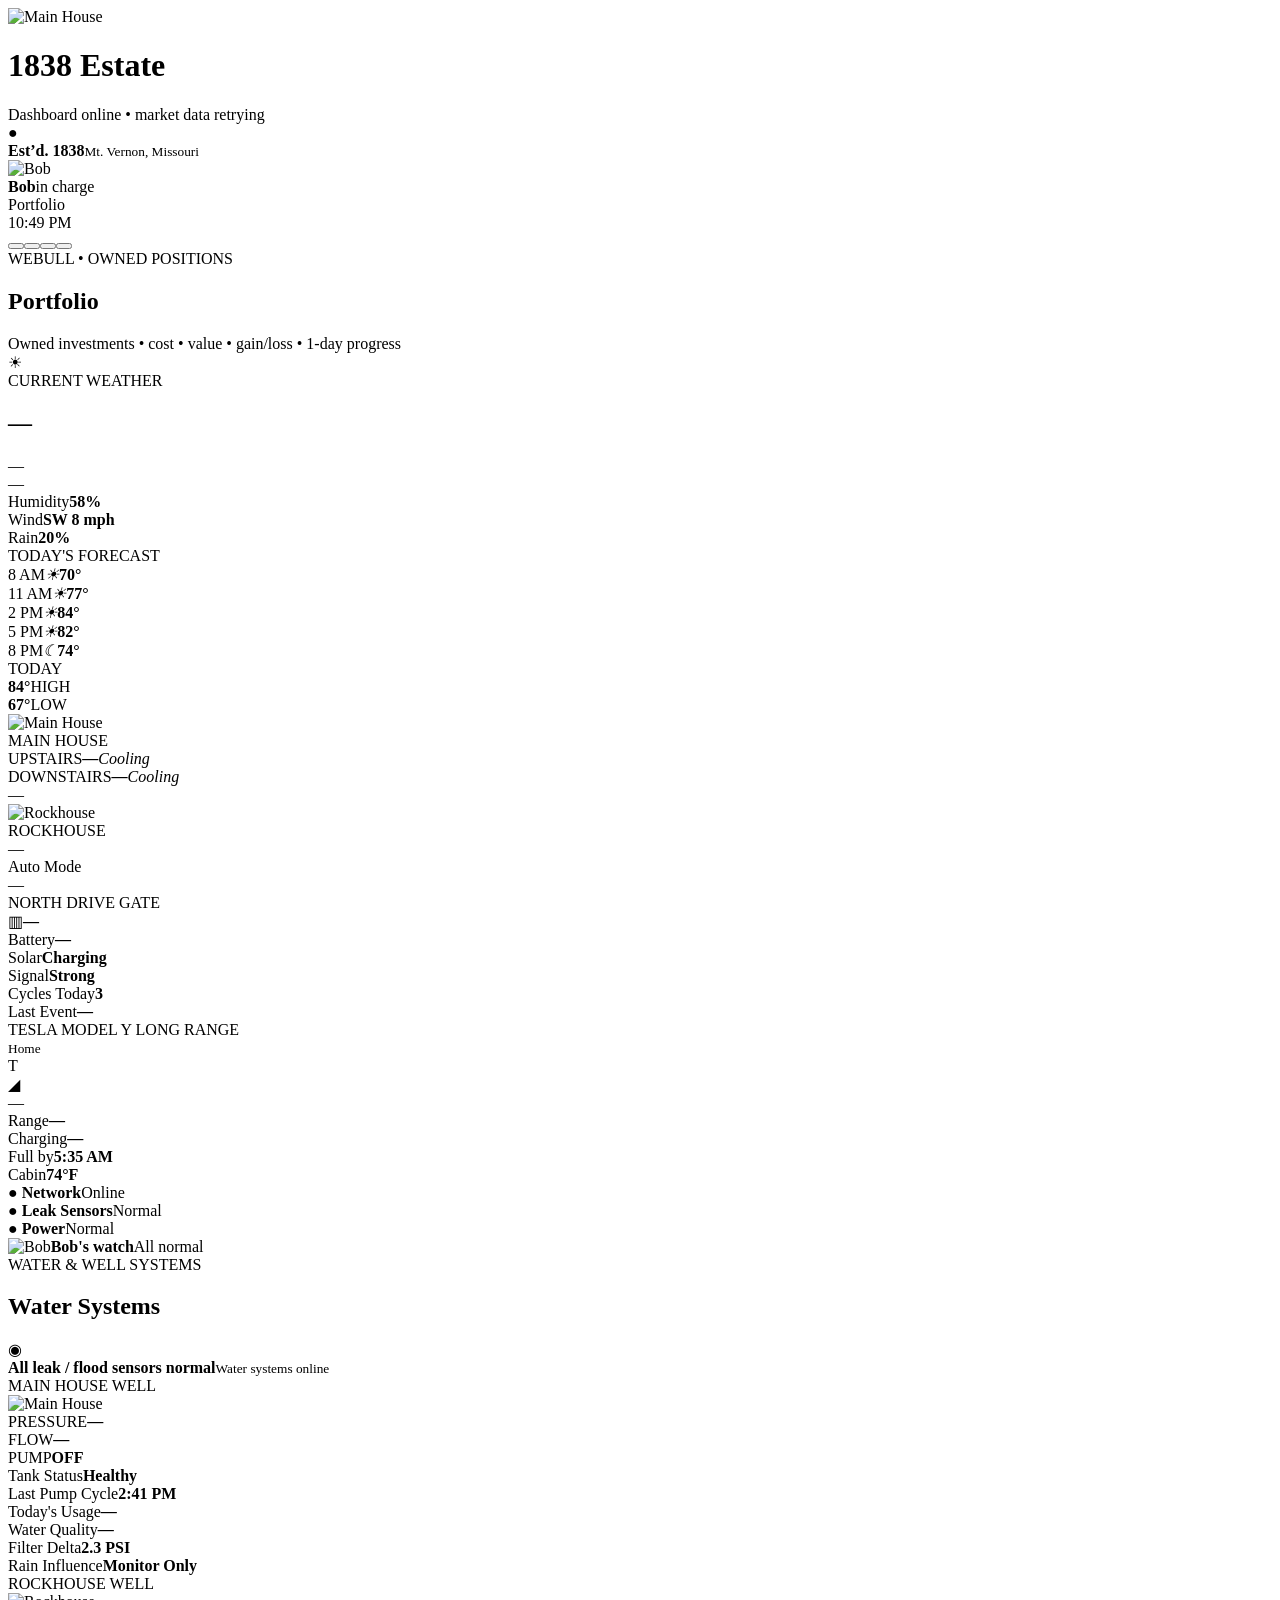
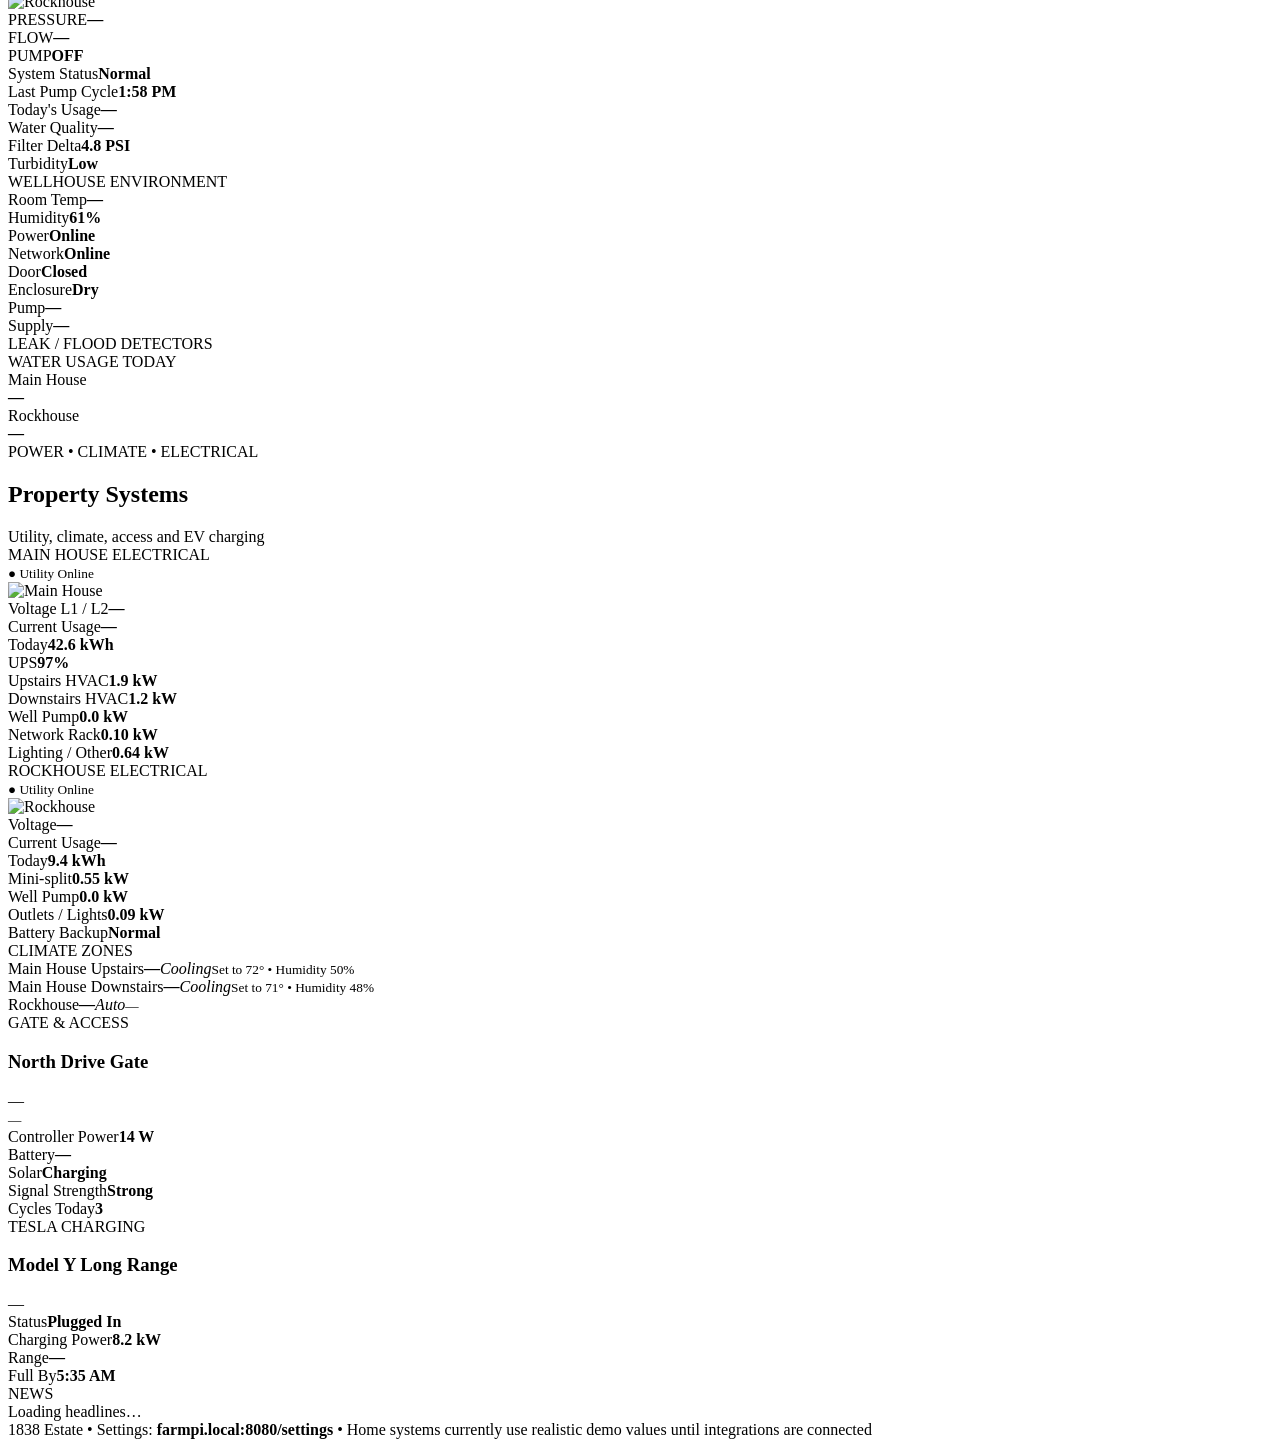
==== commit d202feeb: "Make 1838 Estate Portfolio assets load directly" ====
--- a/stockpi/templates/dashboard.html
+++ b/stockpi/templates/dashboard.html
@@ -3,26 +3,31 @@
 <head>
 <meta charset="utf-8">
 <meta name="viewport" content="width=device-width,initial-scale=1">
-<title>Farm</title>
+<title>1838 Estate</title>
 <link rel="stylesheet" href="/static/style.css">
+<link rel="stylesheet" href="/static/thesis.css?v=20260826c">
+<link rel="stylesheet" href="/static/thesis-summary.css?v=20260826c">
+<link rel="stylesheet" href="/static/tv-fit.css?v=20260826c">
+<link rel="stylesheet" href="/static/estate-tv.css?v=20260826c">
+<link rel="stylesheet" href="/static/owned-positions.css?v=20260826c">
 </head>
 <body class="farm-light">
 <header class="topbar">
   <div class="brand">
     <div class="brand-mark"><img src="/static/38C388BD-A21A-4A6D-9EC6-14B5CC26F7C1.png" alt="Main House"></div>
-    <div><h1>Farm</h1><div id="status">Loading systems…</div></div>
+    <div><h1>1838 Estate</h1><div id="status">Starting dashboard…</div></div>
   </div>
-  <div class="location-block"><span class="pin">●</span><div><b>Mt. Vernon, Missouri</b><small>Southwest Missouri</small></div></div>
+  <div class="location-block"><span class="pin">●</span><div><b>Est’d. 1838</b><small>Mt. Vernon, Missouri</small></div></div>
   <div class="header-right-wrap">
-    <div class="bob-status"><img src="/static/0CDB6933-4ACC-42AC-9089-600D0BDC904E.png" alt="Bob"><div><b>Bob</b><span>in charge</span></div></div>
-    <div class="header-right"><div id="screenName">Stocks</div><div id="clock"></div></div>
+    <div class="bob-status"><img src="/static/art1/bob.png" alt="Bob"><div><b>Bob</b><span>in charge</span></div></div>
+    <div class="header-right"><div id="screenName">Portfolio</div><div id="clock"></div></div>
   </div>
 </header>
 <div class="rotation-dots" id="dots"></div>
 
 <main class="screens">
-<section class="screen active" data-screen="stocks">
-  <div class="screen-heading"><div><div class="eyebrow">MARKETS</div><h2>Stocks</h2></div><div class="section-caption">Portfolio / watchlist • live quotes • thesis levels</div></div>
+<section class="screen active" data-screen="stocks" data-market-title="Portfolio">
+  <div class="screen-heading"><div><div class="eyebrow">WEBULL • OWNED POSITIONS</div><h2>Portfolio</h2></div><div class="section-caption">Owned investments • cost • value • gain/loss • 1-day progress</div></div>
   <div id="rows" class="stock-list"></div>
 </section>
 
@@ -52,7 +57,7 @@
     <article class="gate-card panel"><div class="panel-title gold">NORTH DRIVE GATE</div><div class="gate-state"><span>▥</span><b id="gateState">—</b></div><div class="detail-list"><div><span>Battery</span><b id="gateBattery">—</b></div><div><span>Solar</span><b class="ok">Charging</b></div><div><span>Signal</span><b class="ok">Strong</b></div><div><span>Cycles Today</span><b>3</b></div><div><span>Last Event</span><b id="gateLast">—</b></div></div></article>
     <article class="tesla-card panel"><div class="tesla-head"><div><div class="panel-title rose">TESLA MODEL Y LONG RANGE</div><small>Home</small></div><div class="tesla-t">T</div></div><div class="tesla-visual"><div class="car-shape">◢</div><div><div class="battery-number" id="teslaCharge">—</div><div class="charge-bar"><span></span></div></div></div><div class="detail-list two-col"><div><span>Range</span><b id="teslaRange">—</b></div><div><span>Charging</span><b id="teslaCharging">—</b></div><div><span>Full by</span><b>5:35 AM</b></div><div><span>Cabin</span><b>74°F</b></div></div></article>
   </div>
-  <div class="status-strip"><div>● <b>Network</b><span>Online</span></div><div>● <b>Cameras</b><span>Online</span></div><div>● <b>Leak Sensors</b><span>Normal</span></div><div>● <b>Power</b><span>Normal</span></div><div class="bob-mini"><img src="/static/0CDB6933-4ACC-42AC-9089-600D0BDC904E.png" alt="Bob"><b>Bob's watch</b><span>All normal</span></div></div>
+  <div class="status-strip"><div>● <b>Network</b><span>Online</span></div><div>● <b>Leak Sensors</b><span>Normal</span></div><div>● <b>Power</b><span>Normal</span></div><div class="bob-mini"><img src="/static/art1/bob.png" alt="Bob"><b>Bob's watch</b><span>All normal</span></div></div>
 </section>
 
 <section class="screen" data-screen="water">
@@ -83,18 +88,25 @@
 </main>
 
 <section class="ticker-shell"><div class="ticker-label">NEWS</div><div class="ticker-window"><div id="tickerTrack" class="ticker-track"><span class="ticker-item">Loading headlines…</span></div></div></section>
-<footer>Settings: <b>farmpi.local:8080/settings</b> <span id="demoFlag">• Home systems currently use realistic demo values until integrations are connected</span></footer>
+<footer>1838 Estate <span>•</span> Settings: <b>farmpi.local:8080/settings</b> <span id="demoFlag">• Home systems currently use realistic demo values until integrations are connected</span></footer>
 
 <script>
 const $=id=>document.getElementById(id), money=v=>v==null?'—':'$'+Number(v).toLocaleString(undefined,{minimumFractionDigits:2,maximumFractionDigits:2});
 function fallbackAction(p,s){if(p==null)return'HOLD';let a=s.aggressive_buy??s.aggressive,st=s.strong_buy??s.strong;if(a!=null&&p<=a)return'AGGRESSIVE BUY';if(st!=null&&p<=st)return'STRONG BUY';if(s.buy!=null&&p<=s.buy)return'BUY';return'HOLD'}
-async function updateStocks(){let[qs,ss,cs]=await Promise.all([fetch('/api/quotes').then(r=>r.json()),fetch('/api/stocks').then(r=>r.json()),fetch('/api/cloud-status').then(r=>r.json())]);let rows=$('rows');rows.innerHTML='';for(let s of ss){let q=qs.quotes[s.symbol]||{},a=(s.action||fallbackAction(q.price,s)).toUpperCase(),d=document.createElement('div');d.className='stock';d.innerHTML=`<div class="symbol">${s.symbol}</div><div class="price">${money(q.price)}</div><div class="pct ${q.pct>0?'up':q.pct<0?'down':''}">${q.pct==null?'—':(q.pct>0?'+':'')+q.pct.toFixed(2)+'%'}</div><div class="zones">Buy ≤ ${money(s.buy)} • Strong ≤ ${money(s.strong_buy??s.strong)}<div class="subline">${s.note||''}</div></div><div class="badge ${a.includes('BUY')?'buy':''}">${a}</div>`;rows.appendChild(d)}$('status').textContent=(cs.ok?'Systems online':'Using cached market feed')+' • '+new Date().toLocaleTimeString()}
-async function updateHome(){let h=await fetch('/api/home').then(r=>r.json());$('wTemp').textContent=h.weather.temp+'°F';$('wCond').textContent=h.weather.condition;$('wDetail').textContent=`High ${h.weather.high}° • Low ${h.weather.low}° • Rain ${h.weather.rain}% • Wind ${h.weather.wind} mph`;$('mainUp').textContent=h.main.upstairs+'°F';$('mainTemp').textContent=h.main.downstairs+'°F';$('mainClimate').textContent=`Humidity ${h.main.humidity}%`;$('rockTemp').textContent=h.rockhouse.temp+'°F';$('rockClimate').textContent=`Set to 71° • Humidity ${h.rockhouse.humidity}%`;$('gateState').textContent=h.gate.state;$('gateBattery').textContent=h.gate.battery+' V';$('gateLast').textContent=h.gate.last_event;$('teslaCharge').textContent=h.tesla.charge+'%';$('teslaRange').textContent=h.tesla.range+' mi';$('teslaCharging').textContent=h.tesla.charging;
-let m=h.water.main,r=h.water.rockhouse;$('mwPressure').textContent=m.pressure+' PSI';$('mwFlow').textContent=m.flow+' GPM';$('mwToday').textContent=m.today+' gal';$('mwQuality').textContent=m.quality;$('rwPressure').textContent=r.pressure+' PSI';$('rwFlow').textContent=r.flow+' GPM';$('rwToday').textContent=r.today+' gal';$('rwQuality').textContent=r.quality;$('whTemp').textContent=h.wellhouse.temp+'°F';$('whPump').textContent=h.wellhouse.pump;$('whVolt').textContent=h.wellhouse.voltage+' V';let leakNames={main:'Main House',rockhouse:'Rockhouse',wellhouse:'Wellhouse'};$('leaks').innerHTML=Object.entries(h.water.leaks).map(([k,v])=>`<div><span>${leakNames[k]||k}</span><b class="ok">● ${v}</b></div>`).join('')+`<div><span>Kitchen Sink</span><b class="ok">● Dry</b></div><div><span>Laundry</span><b class="ok">● Dry</b></div><div><span>Water Heater</span><b class="ok">● Dry</b></div><div><span>Upstairs Bath</span><b class="ok">● Dry</b></div>`;$('mainUsageText').textContent=m.today+' gal';$('rockUsageText').textContent=r.today+' gal';$('mainUsageBar').style.width=Math.min(100,m.today/1.5)+'%';$('rockUsageBar').style.width=Math.min(100,r.today/1.5)+'%';
-$('upTemp').textContent=h.main.upstairs+'°F';$('downTemp').textContent=h.main.downstairs+'°F';$('rhTemp').textContent=h.rockhouse.temp+'°F';$('rhHum').textContent='Set to 71° • Humidity '+h.rockhouse.humidity+'%';let e=h.electrical;$('mVolt').textContent=e.main_voltage+' / '+(e.main_voltage-.4).toFixed(1)+' V';$('mLoad').textContent=e.main_load_kw+' kW';$('rVolt').textContent=e.rockhouse_voltage+' V';$('rLoad').textContent=e.rockhouse_load_kw+' kW';$('gateStatePower').textContent=h.gate.state;$('gateLastPower').textContent=h.gate.last_event;$('gateBatteryPower').textContent=h.gate.battery+' V';$('teslaChargePower').textContent=h.tesla.charge+'%';$('teslaRangePower').textContent=h.tesla.range+' mi';document.querySelectorAll('.charge-bar span').forEach(x=>x.style.width=h.tesla.charge+'%')}
-async function updateNews(){let n=await fetch('/api/news').then(r=>r.json()),items=(n.news||[]).slice(0,30),html=items.map(i=>`<span class="ticker-item"><b>${i.category==='PORTFOLIO'?i.symbol:i.category}</b> ${i.title}</span>`).join('<span class="ticker-sep">◆</span>');$('tickerTrack').innerHTML=`<div class="ticker-group">${html}</div><div class="ticker-group">${html}</div>`}
-let cfg={rotation_enabled:true,rotation_seconds:18,screens:['stocks','home','water','power']},idx=0,timer;async function loadRotation(){cfg=await fetch('/api/dashboard-settings').then(r=>r.json());document.body.className=cfg.theme==='dark'?'farm-dark':'farm-light';buildDots();schedule()}function buildDots(){$('dots').innerHTML=cfg.screens.map((s,i)=>`<button class="dot ${i===idx?'active':''}" onclick="showScreen(${i})" aria-label="${s}"></button>`).join('')}function showScreen(i){idx=i%cfg.screens.length;document.querySelectorAll('.screen').forEach(x=>x.classList.toggle('active',x.dataset.screen===cfg.screens[idx]));$('screenName').textContent=({stocks:'Stocks',home:'Home Overview',water:'Water Systems',power:'Power / Climate / Electrical'})[cfg.screens[idx]];buildDots();schedule()}function schedule(){clearTimeout(timer);if(cfg.rotation_enabled)timer=setTimeout(()=>showScreen((idx+1)%cfg.screens.length),cfg.rotation_seconds*1000)}
+async function updateStocks(){try{let[qs,ss,cs]=await Promise.all([fetch('/api/quotes',{cache:'no-store'}).then(r=>r.json()),fetch('/api/stocks',{cache:'no-store'}).then(r=>r.json()),fetch('/api/cloud-status',{cache:'no-store'}).then(r=>r.json()).catch(()=>({ok:false}))]);let rows=$('rows');if(rows&&!rows.classList.contains('owned-legacy-hidden')){rows.innerHTML='';for(let s of ss){let q=qs.quotes[s.symbol]||{},a=(s.action||fallbackAction(q.price,s)).toUpperCase(),d=document.createElement('div');d.className='stock';d.innerHTML=`<div class="symbol">${s.symbol}</div><div class="price">${money(q.price)}</div><div class="pct ${q.pct>0?'up':q.pct<0?'down':''}">${q.pct==null?'—':(q.pct>0?'+':'')+q.pct.toFixed(2)+'%'}</div><div class="zones">Buy ≤ ${money(s.buy)} • Strong ≤ ${money(s.strong_buy??s.strong)}<div class="subline">${s.note||''}</div></div><div class="badge ${a.includes('BUY')?'buy':''}">${a}</div>`;rows.appendChild(d)}}$('status').textContent=(cs.ok?'Systems online':'Market data online')+' • '+new Date().toLocaleTimeString()}catch(e){$('status').textContent='Dashboard online • market data retrying'}}
+async function updateHome(){try{let h=await fetch('/api/home',{cache:'no-store'}).then(r=>r.json());$('wTemp').textContent=h.weather.temp+'°F';$('wCond').textContent=h.weather.condition;$('wDetail').textContent=`High ${h.weather.high}° • Low ${h.weather.low}° • Rain ${h.weather.rain}% • Wind ${h.weather.wind} mph`;$('mainUp').textContent=h.main.upstairs+'°F';$('mainTemp').textContent=h.main.downstairs+'°F';$('mainClimate').textContent=`Humidity ${h.main.humidity}%`;$('rockTemp').textContent=h.rockhouse.temp+'°F';$('rockClimate').textContent=`Set to 71° • Humidity ${h.rockhouse.humidity}%`;$('gateState').textContent=h.gate.state;$('gateBattery').textContent=h.gate.battery+' V';$('gateLast').textContent=h.gate.last_event;$('teslaCharge').textContent=h.tesla.charge+'%';$('teslaRange').textContent=h.tesla.range+' mi';$('teslaCharging').textContent=h.tesla.charging;let m=h.water.main,r=h.water.rockhouse;$('mwPressure').textContent=m.pressure+' PSI';$('mwFlow').textContent=m.flow+' GPM';$('mwToday').textContent=m.today+' gal';$('mwQuality').textContent=m.quality;$('rwPressure').textContent=r.pressure+' PSI';$('rwFlow').textContent=r.flow+' GPM';$('rwToday').textContent=r.today+' gal';$('rwQuality').textContent=r.quality;$('whTemp').textContent=h.wellhouse.temp+'°F';$('whPump').textContent=h.wellhouse.pump;$('whVolt').textContent=h.wellhouse.voltage+' V';let leakNames={main:'Main House',rockhouse:'Rockhouse',wellhouse:'Wellhouse'};$('leaks').innerHTML=Object.entries(h.water.leaks).map(([k,v])=>`<div><span>${leakNames[k]||k}</span><b class="ok">● ${v}</b></div>`).join('')+`<div><span>Kitchen Sink</span><b class="ok">● Dry</b></div><div><span>Laundry</span><b class="ok">● Dry</b></div><div><span>Water Heater</span><b class="ok">● Dry</b></div><div><span>Upstairs Bath</span><b class="ok">● Dry</b></div>`;$('mainUsageText').textContent=m.today+' gal';$('rockUsageText').textContent=r.today+' gal';$('mainUsageBar').style.width=Math.min(100,m.today/1.5)+'%';$('rockUsageBar').style.width=Math.min(100,r.today/1.5)+'%';$('upTemp').textContent=h.main.upstairs+'°F';$('downTemp').textContent=h.main.downstairs+'°F';$('rhTemp').textContent=h.rockhouse.temp+'°F';$('rhHum').textContent='Set to 71° • Humidity '+h.rockhouse.humidity+'%';let e=h.electrical;$('mVolt').textContent=e.main_voltage+' / '+(e.main_voltage-.4).toFixed(1)+' V';$('mLoad').textContent=e.main_load_kw+' kW';$('rVolt').textContent=e.rockhouse_voltage+' V';$('rLoad').textContent=e.rockhouse_load_kw+' kW';$('gateStatePower').textContent=h.gate.state;$('gateLastPower').textContent=h.gate.last_event;$('gateBatteryPower').textContent=h.gate.battery+' V';$('teslaChargePower').textContent=h.tesla.charge+'%';$('teslaRangePower').textContent=h.tesla.range+' mi';document.querySelectorAll('.charge-bar span').forEach(x=>x.style.width=h.tesla.charge+'%')}catch(e){}}
+async function updateNews(){try{let n=await fetch('/api/news',{cache:'no-store'}).then(r=>r.json()),items=(n.news||[]).slice(0,30),html=items.map(i=>`<span class="ticker-item"><b>${i.category==='PORTFOLIO'?i.symbol:i.category}</b> ${i.title}</span>`).join('<span class="ticker-sep">◆</span>');$('tickerTrack').innerHTML=`<div class="ticker-group">${html}</div><div class="ticker-group">${html}</div>`}catch(e){}}
+let cfg={rotation_enabled:true,rotation_seconds:18,screens:['stocks','home','water','power']},idx=0,timer;
+async function loadRotation(){try{cfg=await fetch('/api/dashboard-settings',{cache:'no-store'}).then(r=>r.json())}catch(e){}document.body.className=cfg.theme==='dark'?'farm-dark':'farm-light';buildDots();schedule()}
+function buildDots(){$('dots').innerHTML=(cfg.screens||[]).map((s,i)=>`<button class="dot ${i===idx?'active':''}" onclick="showScreen(${i})" aria-label="${s}"></button>`).join('')}
+function showScreen(i){if(!cfg.screens?.length)return;idx=((i%cfg.screens.length)+cfg.screens.length)%cfg.screens.length;document.querySelectorAll('.screen').forEach(x=>x.classList.toggle('active',x.dataset.screen===cfg.screens[idx]));const active=document.querySelector('.screen.active');$('screenName').textContent=active?.dataset.marketTitle||({stocks:'Portfolio',markets:'Markets',activity:'Orders & Trading Activity',home:'Estate Overview',water:'Water Systems',power:'Power / Climate / Electrical',thesis:'Sunday Market Review'})[cfg.screens[idx]]||cfg.screens[idx];buildDots();schedule()}
+function schedule(){clearTimeout(timer);if(cfg.rotation_enabled)timer=setTimeout(()=>showScreen((idx+1)%cfg.screens.length),Math.max(5,Number(cfg.rotation_seconds)||18)*1000)}
 setInterval(()=>$('clock').textContent=new Date().toLocaleTimeString([],{hour:'2-digit',minute:'2-digit'}),1000);updateStocks();updateHome();updateNews();loadRotation();setInterval(updateStocks,5000);setInterval(updateHome,15000);setInterval(updateNews,300000);
 </script>
+<script src="/static/thesis.js?v=20260826c"></script>
+<script src="/static/stock-identity.js?v=20260826c"></script>
+<script src="/static/rotation-controller.js?v=20260826c"></script>
+<script src="/static/owned-positions.js?v=20260826c"></script>
+<script src="/static/estate-tv.js?v=20260826c"></script>
 </body>
 </html>
